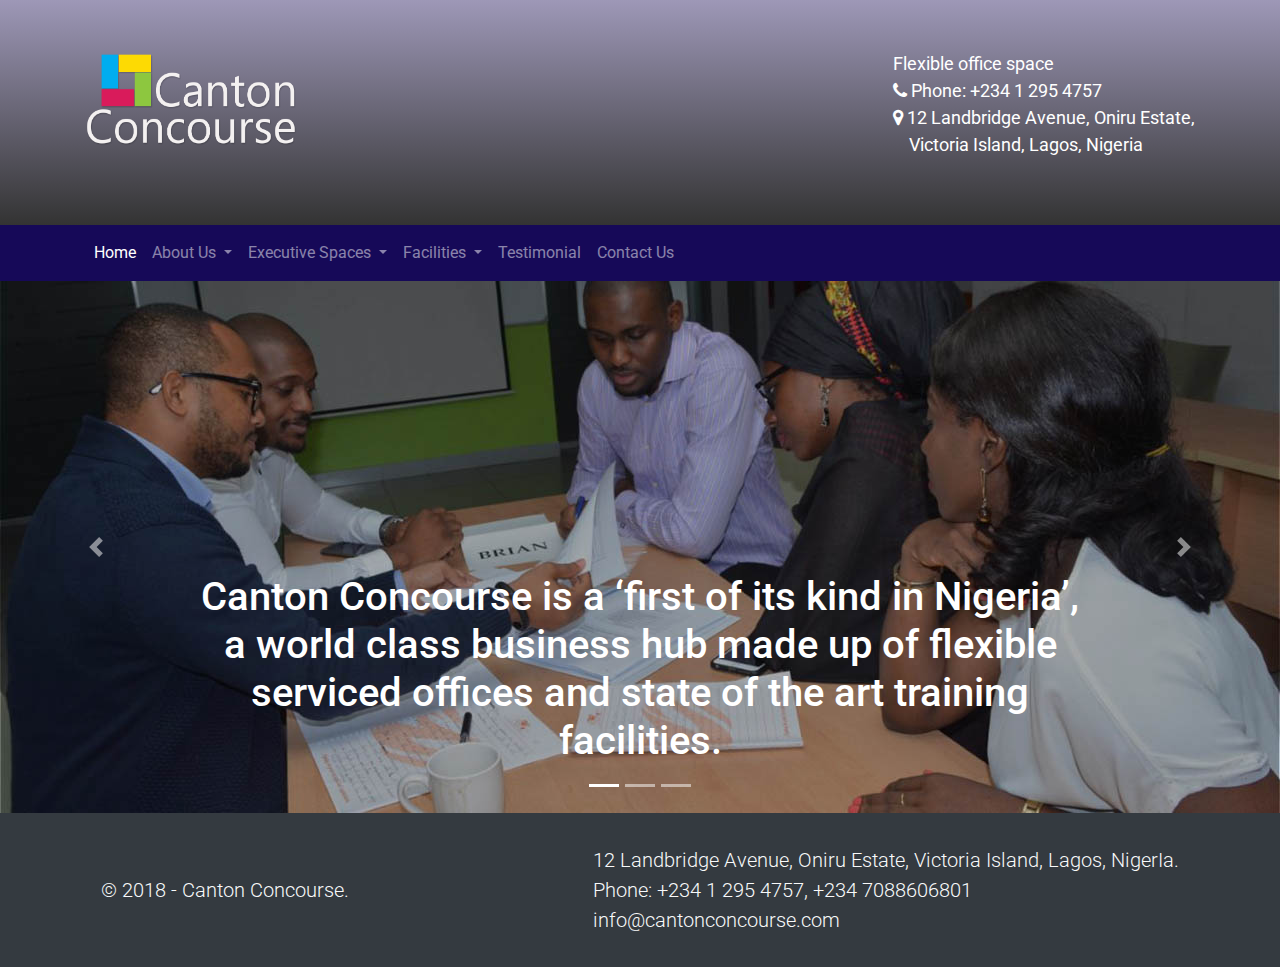
==== index.html @ 5936b5a9 "new index" ====
<!doctype html>
<html lang="en">
  <head>
    <title>Title</title>
    <!-- Required meta tags -->
    <meta charset="utf-8">
    <meta name="viewport" content="width=device-width, initial-scale=1, shrink-to-fit=no">

    <!-- Bootstrap CSS -->
    <link rel="stylesheet" href="./style.css">
    <link href="https://fonts.googleapis.com/css?family=Roboto" rel="stylesheet">
    <link rel='stylesheet' href="https://maxcdn.bootstrapcdn.com/font-awesome/4.7.0/css/font-awesome.min.css">
    <link rel="stylesheet" href="https://maxcdn.bootstrapcdn.com/bootstrap/4.0.0/css/bootstrap.min.css" integrity="sha384-Gn5384xqQ1aoWXA+058RXPxPg6fy4IWvTNh0E263XmFcJlSAwiGgFAW/dAiS6JXm" crossorigin="anonymous">
  </head>
  <body>
      
    <!--Header Image-->
        <div class="fill-viewport-40" id="blueimg">
                <div class="container">
                    <img class="logo" src="images/cantonlogo.png" alt="Canton Logo">
                    <p class="inline text d-none d-xl-block">Flexible office space <br>  
                        <i class="fa fas fa-phone"></i> Phone: +234 1 295 4757
                        <br><i class="fa fas fa-map-marker"></i> 12 Landbridge Avenue, Oniru Estate,
                        <br> &nbsp; &nbsp; Victoria Island, Lagos, Nigeria
                    </p>
                </div>
                </div>
        <div class="blue">

            <!--Navigation Bar-->
                <nav class="container navbar navbar-expand-lg navbar-dark blue">
                        <button class="navbar-toggler noborder" type="button" data-toggle="collapse" data-target="#navbarNav" aria-controls="navbarNav" aria-expanded="false" aria-label="Toggle navigation" style="border: 0px">
                          <i class="fa fas fa-2x fa-bars my-3 mx-4" 
                            aria-hidden="true"></i>
                        </button>
                        <div class="collapse navbar-collapse" id="navbarNav">
                          <ul class="navbar-nav">
                            <li class="nav-item active">
                              <a class="nav-link" href="index.html">Home <span class="sr-only">(current)</span></a>
                            </li>
                            <li class="nav-item dropdown">
                                    <a class="nav-link dropdown-toggle" href="about.html" id="navbarDropdown" role="button" data-toggle="dropdown" aria-haspopup="true" aria-expanded="false">
                                      About Us
                                    </a>
                                    <div class="dropdown-menu" aria-labelledby="navbarDropdown">
                                    <a class="dropdown-item" href="about.html">About</a>
                                      <a class="dropdown-item" href="whycanton.html">Why Canton</a>
                                      <div class="dropdown-divider"></div>
                                      <a class="dropdown-item" href="faq.html">FAQs</a>
                                    </div>
                                  </li>
                                  <li class="nav-item dropdown">
                                        <a class="nav-link dropdown-toggle" href="#" id="navbarDropdown" role="button" data-toggle="dropdown" aria-haspopup="true" aria-expanded="false">
                                          Executive Spaces
                                        </a>
                                        <div class="dropdown-menu" aria-labelledby="navbarDropdown">
                                        <a class="dropdown-item" href="Ourfacilities.html">Our Facilities</a>
                                          <a class="dropdown-item" href="Services.html">Services</a>
                                        </div>
                                      </li>
                                      <li class="nav-item dropdown">
                                            <a class="nav-link dropdown-toggle" href="#" id="navbarDropdown" role="button" data-toggle="dropdown" aria-haspopup="true" aria-expanded="false">
                                              Facilities
                                            </a>
                                            <div class="dropdown-menu" aria-labelledby="navbarDropdown">
                                            <a class="dropdown-item" href="facilities.html">Facilities</a>
                                              <a class="dropdown-item" href="ourservices.html">Our Services</a>
                                            </div>
                                          </li>
                            
                            <li class="nav-item">
                                    <a class="nav-link" href="#">Testimonial</a>
                              </li>
                              <li class="nav-item">
                                    <a class="nav-link" href="contact.html">Contact Us</a>
                            </li>
                          </ul>
                        </div>
                      </nav>
            
        </div>
        
<div class=" fill-viewport-80 d-none d-lg-block">
        <div id="carouselExampleIndicators" class="carousel slide" data-ride="carousel">
                <ol class="carousel-indicators">
                  <li data-target="#carouselExampleIndicators" data-slide-to="0" class="active"></li>
                  <li data-target="#carouselExampleIndicators" data-slide-to="1"></li>
                  <li data-target="#carouselExampleIndicators" data-slide-to="2"></li>
                </ol>
                <div class="carousel-inner">
                  <div class="carousel-item active">
                    <img class="d-block w-100" src="images/Acon1.jpg" alt="First slide">
                    <div class="carousel-caption d-none d-md-block">
                      <h1>Canton Concourse is a ‘first of its kind in Nigeria’, 
                          a world class business hub made up of flexible
                        serviced offices and state of the art training facilities.</h1>
                      
                    </div>
                  </div>
                  <div class="carousel-item">
                    <img class="d-block w-100" src="images/image2.jpg" alt="Second slide">
                    <div class="carousel-caption d-none d-md-block">
                            <h1>We offer luxurious flexible office space spanning two floors, 
                                with approximately 1,000sqm of leasable office space.</h1>
                            
                          </div>
                  </div>
                  <div class="carousel-item">
                    <img class="d-block w-100" src="images/image 3.jpg" alt="Third slide">
                    <div class="carousel-caption d-none d-md-block">
                            <h1>Our Training Center is made up of twelve configurable 
                                rooms to meet all training, corporate
                                 meetings and conference needs.</h1>
                            
                          </div>
                  </div>
                </div>
                <a class="carousel-control-prev" href="#carouselExampleIndicators" role="button" data-slide="prev">
                  <span class="carousel-control-prev-icon" aria-hidden="true"></span>
                  <span class="sr-only">Previous</span>
                </a>
                <a class="carousel-control-next" href="#carouselExampleIndicators" role="button" data-slide="next">
                  <span class="carousel-control-next-icon" aria-hidden="true"></span>
                  <span class="sr-only">Next</span>
                </a>
              </div>
</div>

<div id="blueimg" class="fillviewport d-lg-none text-center">     
    <div class="container">
        <img src="images/cantonlogo.png" alt="" class="logo2">
    </div> 
    <h1 class="text-light m-4">Welcome to Canton</h1>
    <p class="lead text-light">A world class business hub made up of flexible
         <br> serviced offices and state of the art training facilities</p>
    <a href="#" class="btn btn-outline-light btn-edit">Learn More</a>
</div>

<div class="navbar navbar-default navbar-fixed-bottom bg-dark text-light lead">
        <div class="container">
        
          <p class="navbar-text pull-left m-3">© 2018 - Canton Concourse.
        
          </p>
          <p   class="navbar-text pull-right m-3" >   12 Landbridge Avenue, Oniru Estate, Victoria Island, 
              Lagos, NigerIa.
                <br> Phone: +234 1 295 4757, +234 7088606801
                <br> <a href="mailto:info@cantonconcourse.com" class="text-light">info@cantonconcourse.com</a>
            </p>
              
         
                
          
        </div>
        </div>

    <!-- Optional JavaScript -->
    <!-- jQuery first, then Popper.js, then Bootstrap JS -->
    <script src="https://code.jquery.com/jquery-3.2.1.slim.min.js" integrity="sha384-KJ3o2DKtIkvYIK3UENzmM7KCkRr/rE9/Qpg6aAZGJwFDMVNA/GpGFF93hXpG5KkN" crossorigin="anonymous"></script>
    <script src="https://cdnjs.cloudflare.com/ajax/libs/popper.js/1.12.9/umd/popper.min.js" integrity="sha384-ApNbgh9B+Y1QKtv3Rn7W3mgPxhU9K/ScQsAP7hUibX39j7fakFPskvXusvfa0b4Q" crossorigin="anonymous"></script>
    <script src="https://maxcdn.bootstrapcdn.com/bootstrap/4.0.0/js/bootstrap.min.js" integrity="sha384-JZR6Spejh4U02d8jOt6vLEHfe/JQGiRRSQQxSfFWpi1MquVdAyjUar5+76PVCmYl" crossorigin="anonymous"></script>
  </body>
</html>
---- style.css ----
/* Mobile */
body{
    font-family: 'Roboto', sans-serif;
}
@media only screen and (max-width: 767px) {
    [class*="mobile hidden"],
    [class*="tablet only"]:not(.mobile),
    [class*="computer only"]:not(.mobile),
    [class*="large monitor only"]:not(.mobile),
    [class*="widescreen monitor only"]:not(.mobile),
    [class*="or lower hidden"] {
      display: none !important;
    }
  }
  
  
  /* Tablet / iPad Portrait */
  
  @media only screen and (min-width: 768px) and (max-width: 991px) {
    [class*="mobile only"]:not(.tablet),
    [class*="tablet hidden"],
    [class*="computer only"]:not(.tablet),
    [class*="large monitor only"]:not(.tablet),
    [class*="widescreen monitor only"]:not(.tablet),
    [class*="or lower hidden"]:not(.mobile) {
      display: none !important;
    }
  }
  
  
  /* Computer / Desktop / iPad Landscape */
  
  @media only screen and (min-width: 992px) and (max-width: 1199px) {
    [class*="mobile only"]:not(.computer),
    [class*="tablet only"]:not(.computer),
    [class*="computer hidden"],
    [class*="large monitor only"]:not(.computer),
    [class*="widescreen monitor only"]:not(.computer),
    [class*="or lower hidden"]:not(.tablet):not(.mobile) {
      display: none !important;
    }
  }
  
  
  /* Large Monitor */
  
  @media only screen and (min-width: 1200px) and (max-width: 1919px) {
    [class*="mobile only"]:not([class*="large monitor"]),
    [class*="tablet only"]:not([class*="large monitor"]),
    [class*="computer only"]:not([class*="large monitor"]),
    [class*="large monitor hidden"],
    [class*="widescreen monitor only"]:not([class*="large monitor"]),
    [class*="or lower hidden"]:not(.computer):not(.tablet):not(.mobile) {
      display: none !important;
    }
  }
  
  
  /* Widescreen Monitor */
  
  @media only screen and (min-width: 1920px) {
    [class*="mobile only"]:not([class*="widescreen monitor"]),
    [class*="tablet only"]:not([class*="widescreen monitor"]),
    [class*="computer only"]:not([class*="widescreen monitor"]),
    [class*="large monitor only"]:not([class*="widescreen monitor"]),
    [class*="widescreen monitor hidden"],
    [class*="widescreen monitor or lower hidden"] {
      display: none !important;
    }
  }

.fill-viewport-40 {
    min-height: 25vh; 
    
  }

.logo{
    margin-top: 50px;
    height: 100px;
    width: 215px;

}
#blueimg{
    background: linear-gradient(rgba(18, 4, 80, 0.411), rgba(0,0,0,0.8)), url('https://preview.ibb.co/fiZprx/space_desk_office_hero_7065.jpg') 0% 0%/cover 
   
}
.blue{
    
    background-color: #160958;
}


.inline{
    display: inline;
}
.text{
    margin-top: 50px;
    float: right;
    color: white;
    font-weight: 250px;
    font-size: 18px;
}

.noborder{
   border-color: #160958;
}

.fill-viewport-75{
    min-height: 15vh; 
    
}

.hellomargin{
    margin-top:70px;
    margin-left: 70px;
}

.fillviewport {
    min-height: 100vh
  }

  #info-3 {
    background: linear-gradient(rgba(179, 155, 141, 0.712), rgba(0,0,0,0.8)),url(images/image2.jpg) 0% 0%/cover;
  }

  .logo2{
    margin-top: 270px;
    height: 150px;
    width: 315px;

}
.bout{
    border: 1px solid white;
}

.fillviewport-35 {
    min-height: 35vh;
  }

.about{
    text-align: center;
}
.about h1{
    color:white;
    margin-top: 70px;
}

#info-4 {
    background: linear-gradient(rgba(0, 0, 0, 0.712), rgba(0,0,0,0.8)),url(images/image2.jpg) 0% 0%/cover;
  }


#info-5 {
    background: linear-gradient(rgba(0, 0, 0, 0.712), rgba(0,0,0,0.8)),url(images/M4L-39.jpg) 0% 0%/cover;
  }
.margintop60{
    margin-top: 40px;
   
}
.marginbottpm20{
    margin-bottom: 20px;
}

.fillviewport-60 {
    min-height: 55vh;
  }

.margintop40{
    margin-top: 40px;
}
.bradius{
    border-radius: 5px;
}

.maxwidth{
    max-width: 100%;
}
.marginright20{
    padding: 20px;
    margin: 5px;
}


#info-6 {
    background: linear-gradient(rgba(255, 255, 255, 0.924), rgba(255, 255, 255, 0.911)),url(images/M4L-32.jpg) 0% 0%/cover;
  }
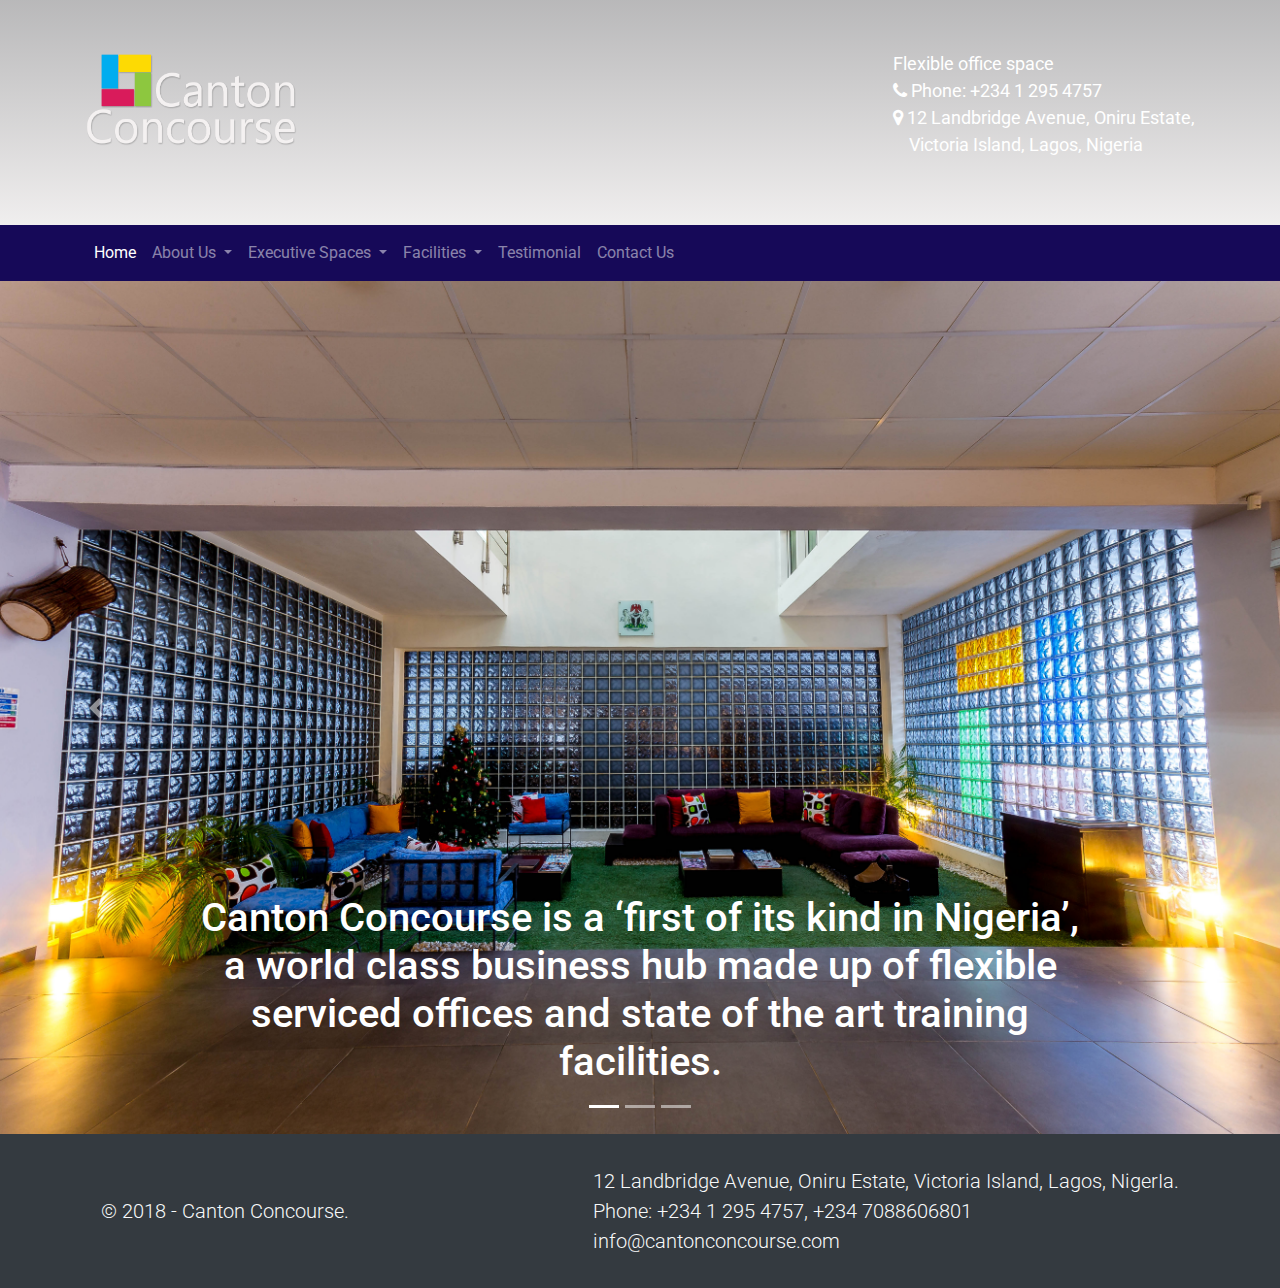
==== commit c1dfa566: "Update May" ====
--- a/index.html
+++ b/index.html
@@ -1,164 +1,164 @@
-<!doctype html>
-<html lang="en">
-  <head>
-    <title>Title</title>
-    <!-- Required meta tags -->
-    <meta charset="utf-8">
-    <meta name="viewport" content="width=device-width, initial-scale=1, shrink-to-fit=no">
-
-    <!-- Bootstrap CSS -->
-    <link rel="stylesheet" href="./style.css">
-    <link href="https://fonts.googleapis.com/css?family=Roboto" rel="stylesheet">
-    <link rel='stylesheet' href="https://maxcdn.bootstrapcdn.com/font-awesome/4.7.0/css/font-awesome.min.css">
-    <link rel="stylesheet" href="https://maxcdn.bootstrapcdn.com/bootstrap/4.0.0/css/bootstrap.min.css" integrity="sha384-Gn5384xqQ1aoWXA+058RXPxPg6fy4IWvTNh0E263XmFcJlSAwiGgFAW/dAiS6JXm" crossorigin="anonymous">
-  </head>
-  <body>
-      
-    <!--Header Image-->
-        <div class="fill-viewport-40" id="blueimg">
-                <div class="container">
-                    <img class="logo" src="images/cantonlogo.png" alt="Canton Logo">
-                    <p class="inline text d-none d-xl-block">Flexible office space <br>  
-                        <i class="fa fas fa-phone"></i> Phone: +234 1 295 4757
-                        <br><i class="fa fas fa-map-marker"></i> 12 Landbridge Avenue, Oniru Estate,
-                        <br> &nbsp; &nbsp; Victoria Island, Lagos, Nigeria
-                    </p>
-                </div>
-                </div>
-        <div class="blue">
-
-            <!--Navigation Bar-->
-                <nav class="container navbar navbar-expand-lg navbar-dark blue">
-                        <button class="navbar-toggler noborder" type="button" data-toggle="collapse" data-target="#navbarNav" aria-controls="navbarNav" aria-expanded="false" aria-label="Toggle navigation" style="border: 0px">
-                          <i class="fa fas fa-2x fa-bars my-3 mx-4" 
-                            aria-hidden="true"></i>
-                        </button>
-                        <div class="collapse navbar-collapse" id="navbarNav">
-                          <ul class="navbar-nav">
-                            <li class="nav-item active">
-                              <a class="nav-link" href="index.html">Home <span class="sr-only">(current)</span></a>
-                            </li>
-                            <li class="nav-item dropdown">
-                                    <a class="nav-link dropdown-toggle" href="about.html" id="navbarDropdown" role="button" data-toggle="dropdown" aria-haspopup="true" aria-expanded="false">
-                                      About Us
-                                    </a>
-                                    <div class="dropdown-menu" aria-labelledby="navbarDropdown">
-                                    <a class="dropdown-item" href="about.html">About</a>
-                                      <a class="dropdown-item" href="whycanton.html">Why Canton</a>
-                                      <div class="dropdown-divider"></div>
-                                      <a class="dropdown-item" href="faq.html">FAQs</a>
-                                    </div>
-                                  </li>
-                                  <li class="nav-item dropdown">
-                                        <a class="nav-link dropdown-toggle" href="#" id="navbarDropdown" role="button" data-toggle="dropdown" aria-haspopup="true" aria-expanded="false">
-                                          Executive Spaces
-                                        </a>
-                                        <div class="dropdown-menu" aria-labelledby="navbarDropdown">
-                                        <a class="dropdown-item" href="Ourfacilities.html">Our Facilities</a>
-                                          <a class="dropdown-item" href="Services.html">Services</a>
-                                        </div>
-                                      </li>
-                                      <li class="nav-item dropdown">
-                                            <a class="nav-link dropdown-toggle" href="#" id="navbarDropdown" role="button" data-toggle="dropdown" aria-haspopup="true" aria-expanded="false">
-                                              Facilities
-                                            </a>
-                                            <div class="dropdown-menu" aria-labelledby="navbarDropdown">
-                                            <a class="dropdown-item" href="facilities.html">Facilities</a>
-                                              <a class="dropdown-item" href="ourservices.html">Our Services</a>
-                                            </div>
-                                          </li>
-                            
-                            <li class="nav-item">
-                                    <a class="nav-link" href="#">Testimonial</a>
-                              </li>
-                              <li class="nav-item">
-                                    <a class="nav-link" href="contact.html">Contact Us</a>
-                            </li>
-                          </ul>
-                        </div>
-                      </nav>
-            
-        </div>
-        
-<div class=" fill-viewport-80 d-none d-lg-block">
-        <div id="carouselExampleIndicators" class="carousel slide" data-ride="carousel">
-                <ol class="carousel-indicators">
-                  <li data-target="#carouselExampleIndicators" data-slide-to="0" class="active"></li>
-                  <li data-target="#carouselExampleIndicators" data-slide-to="1"></li>
-                  <li data-target="#carouselExampleIndicators" data-slide-to="2"></li>
-                </ol>
-                <div class="carousel-inner">
-                  <div class="carousel-item active">
-                    <img class="d-block w-100" src="images/Acon1.jpg" alt="First slide">
-                    <div class="carousel-caption d-none d-md-block">
-                      <h1>Canton Concourse is a ‘first of its kind in Nigeria’, 
-                          a world class business hub made up of flexible
-                        serviced offices and state of the art training facilities.</h1>
-                      
-                    </div>
-                  </div>
-                  <div class="carousel-item">
-                    <img class="d-block w-100" src="images/image2.jpg" alt="Second slide">
-                    <div class="carousel-caption d-none d-md-block">
-                            <h1>We offer luxurious flexible office space spanning two floors, 
-                                with approximately 1,000sqm of leasable office space.</h1>
-                            
-                          </div>
-                  </div>
-                  <div class="carousel-item">
-                    <img class="d-block w-100" src="images/image 3.jpg" alt="Third slide">
-                    <div class="carousel-caption d-none d-md-block">
-                            <h1>Our Training Center is made up of twelve configurable 
-                                rooms to meet all training, corporate
-                                 meetings and conference needs.</h1>
-                            
-                          </div>
-                  </div>
-                </div>
-                <a class="carousel-control-prev" href="#carouselExampleIndicators" role="button" data-slide="prev">
-                  <span class="carousel-control-prev-icon" aria-hidden="true"></span>
-                  <span class="sr-only">Previous</span>
-                </a>
-                <a class="carousel-control-next" href="#carouselExampleIndicators" role="button" data-slide="next">
-                  <span class="carousel-control-next-icon" aria-hidden="true"></span>
-                  <span class="sr-only">Next</span>
-                </a>
-              </div>
-</div>
-
-<div id="blueimg" class="fillviewport d-lg-none text-center">     
-    <div class="container">
-        <img src="images/cantonlogo.png" alt="" class="logo2">
-    </div> 
-    <h1 class="text-light m-4">Welcome to Canton</h1>
-    <p class="lead text-light">A world class business hub made up of flexible
-         <br> serviced offices and state of the art training facilities</p>
-    <a href="#" class="btn btn-outline-light btn-edit">Learn More</a>
-</div>
-
-<div class="navbar navbar-default navbar-fixed-bottom bg-dark text-light lead">
-        <div class="container">
-        
-          <p class="navbar-text pull-left m-3">© 2018 - Canton Concourse.
-        
-          </p>
-          <p   class="navbar-text pull-right m-3" >   12 Landbridge Avenue, Oniru Estate, Victoria Island, 
-              Lagos, NigerIa.
-                <br> Phone: +234 1 295 4757, +234 7088606801
-                <br> <a href="mailto:info@cantonconcourse.com" class="text-light">info@cantonconcourse.com</a>
-            </p>
-              
-         
-                
-          
-        </div>
-        </div>
-
-    <!-- Optional JavaScript -->
-    <!-- jQuery first, then Popper.js, then Bootstrap JS -->
-    <script src="https://code.jquery.com/jquery-3.2.1.slim.min.js" integrity="sha384-KJ3o2DKtIkvYIK3UENzmM7KCkRr/rE9/Qpg6aAZGJwFDMVNA/GpGFF93hXpG5KkN" crossorigin="anonymous"></script>
-    <script src="https://cdnjs.cloudflare.com/ajax/libs/popper.js/1.12.9/umd/popper.min.js" integrity="sha384-ApNbgh9B+Y1QKtv3Rn7W3mgPxhU9K/ScQsAP7hUibX39j7fakFPskvXusvfa0b4Q" crossorigin="anonymous"></script>
-    <script src="https://maxcdn.bootstrapcdn.com/bootstrap/4.0.0/js/bootstrap.min.js" integrity="sha384-JZR6Spejh4U02d8jOt6vLEHfe/JQGiRRSQQxSfFWpi1MquVdAyjUar5+76PVCmYl" crossorigin="anonymous"></script>
-  </body>
-</html>
-
+<!doctype html>
+<html lang="en">
+  <head>
+    <title>Title</title>
+    <!-- Required meta tags -->
+    <meta charset="utf-8">
+    <meta name="viewport" content="width=device-width, initial-scale=1, shrink-to-fit=no">
+
+    <!-- Bootstrap CSS -->
+    <link rel="stylesheet" href="./style.css">
+    <link href="https://fonts.googleapis.com/css?family=Roboto" rel="stylesheet">
+    <link rel='stylesheet' href="https://maxcdn.bootstrapcdn.com/font-awesome/4.7.0/css/font-awesome.min.css">
+    <link rel="stylesheet" href="https://maxcdn.bootstrapcdn.com/bootstrap/4.0.0/css/bootstrap.min.css" integrity="sha384-Gn5384xqQ1aoWXA+058RXPxPg6fy4IWvTNh0E263XmFcJlSAwiGgFAW/dAiS6JXm" crossorigin="anonymous">
+  </head>
+  <body>
+      
+    <!--Header Image-->
+        <div class="fill-viewport-40" id="blueimg">
+                <div class="container">
+                    <img class="logo" src="images/cantonlogo.png" alt="Canton Logo">
+                    <p class="inline text d-none d-xl-block">Flexible office space <br>  
+                        <i class="fa fas fa-phone"></i> Phone: +234 1 295 4757
+                        <br><i class="fa fas fa-map-marker"></i> 12 Landbridge Avenue, Oniru Estate,
+                        <br> &nbsp; &nbsp; Victoria Island, Lagos, Nigeria
+                    </p>
+                </div>
+                </div>
+        <div class="blue">
+
+            <!--Navigation Bar-->
+                <nav class="container navbar navbar-expand-lg navbar-dark blue">
+                        <button class="navbar-toggler noborder" type="button" data-toggle="collapse" data-target="#navbarNav" aria-controls="navbarNav" aria-expanded="false" aria-label="Toggle navigation" style="border: 0px">
+                          <i class="fa fas fa-2x fa-bars my-3 mx-4" 
+                            aria-hidden="true"></i>
+                        </button>
+                        <div class="collapse navbar-collapse" id="navbarNav">
+                          <ul class="navbar-nav">
+                            <li class="nav-item active">
+                              <a class="nav-link" href="index.html">Home <span class="sr-only">(current)</span></a>
+                            </li>
+                            <li class="nav-item dropdown">
+                                    <a class="nav-link dropdown-toggle" href="about.html" id="navbarDropdown" role="button" data-toggle="dropdown" aria-haspopup="true" aria-expanded="false">
+                                      About Us
+                                    </a>
+                                    <div class="dropdown-menu" aria-labelledby="navbarDropdown">
+                                    <a class="dropdown-item" href="about.html">About</a>
+                                      <a class="dropdown-item" href="whycanton.html">Why Canton</a>
+                                      <div class="dropdown-divider"></div>
+                                      <a class="dropdown-item" href="faq.html">FAQs</a>
+                                    </div>
+                                  </li>
+                                  <li class="nav-item dropdown">
+                                        <a class="nav-link dropdown-toggle" href="#" id="navbarDropdown" role="button" data-toggle="dropdown" aria-haspopup="true" aria-expanded="false">
+                                          Executive Spaces
+                                        </a>
+                                        <div class="dropdown-menu" aria-labelledby="navbarDropdown">
+                                        <a class="dropdown-item" href="Ourfacilities.html">Our Facilities</a>
+                                          <a class="dropdown-item" href="Services.html">Services</a>
+                                        </div>
+                                      </li>
+                                      <li class="nav-item dropdown">
+                                            <a class="nav-link dropdown-toggle" href="#" id="navbarDropdown" role="button" data-toggle="dropdown" aria-haspopup="true" aria-expanded="false">
+                                              Facilities
+                                            </a>
+                                            <div class="dropdown-menu" aria-labelledby="navbarDropdown">
+                                            <a class="dropdown-item" href="facilities.html">Facilities</a>
+                                              <a class="dropdown-item" href="ourservices.html">Our Services</a>
+                                            </div>
+                                          </li>
+                            
+                            <li class="nav-item">
+                                    <a class="nav-link" href="testimonials.html">Testimonial</a>
+                              </li>
+                              <li class="nav-item">
+                                    <a class="nav-link" href="contact.html">Contact Us</a>
+                            </li>
+                          </ul>
+                        </div>
+                      </nav>
+            
+        </div>
+        
+<div class=" fill-viewport-80 d-none d-lg-block">
+        <div id="carouselExampleIndicators" class="carousel slide" data-ride="carousel">
+                <ol class="carousel-indicators">
+                  <li data-target="#carouselExampleIndicators" data-slide-to="0" class="active"></li>
+                  <li data-target="#carouselExampleIndicators" data-slide-to="1"></li>
+                  <li data-target="#carouselExampleIndicators" data-slide-to="2"></li>
+                </ol>
+                <div class="carousel-inner">
+                  <div class="carousel-item active">
+                    <img class="d-block w-100" src="images/M4L-39.jpg" alt="First slide">
+                    <div class="carousel-caption d-none d-md-block">
+                      <h1>Canton Concourse is a ‘first of its kind in Nigeria’, 
+                          a world class business hub made up of flexible
+                        serviced offices and state of the art training facilities.</h1>
+                      
+                    </div>
+                  </div>
+                  <div class="carousel-item">
+                    <img class="d-block w-100" src="images/Reception.jpg" alt="Second slide">
+                    <div class="carousel-caption d-none d-md-block">
+                            <h1>We offer luxurious flexible office space spanning two floors, 
+                                with approximately 1,000sqm of leasable office space.</h1>
+                            
+                          </div>
+                  </div>
+                  <div class="carousel-item">
+                    <img class="d-block w-100" src="images/image 3.jpg" alt="Third slide">
+                    <div class="carousel-caption d-none d-md-block">
+                            <h1>Our Training Center is made up of nine configurable 
+                                rooms to meet all training, corporate
+                                 meetings and conference needs.</h1>
+                            
+                          </div>
+                  </div>
+                </div>
+                <a class="carousel-control-prev" href="#carouselExampleIndicators" role="button" data-slide="prev">
+                  <span class="carousel-control-prev-icon" aria-hidden="true"></span>
+                  <span class="sr-only">Previous</span>
+                </a>
+                <a class="carousel-control-next" href="#carouselExampleIndicators" role="button" data-slide="next">
+                  <span class="carousel-control-next-icon" aria-hidden="true"></span>
+                  <span class="sr-only">Next</span>
+                </a>
+              </div>
+</div>
+
+<div id="blueimg" class="fillviewport d-lg-none text-center">     
+    <div class="container">
+        <img src="images/cantonlogo.png" alt="" class="logo2">
+    </div> 
+    <h1 class="text-light m-4">Welcome to Canton</h1>
+    <p class="lead text-light">A world class business hub made up of flexible
+         <br> serviced offices and state of the art training facilities</p>
+    <a href="about.html" class="btn btn-outline-light btn-edit">Learn More</a>
+</div>
+
+<div class="navbar navbar-default navbar-fixed-bottom bg-dark text-light lead">
+        <div class="container">
+        
+          <p class="navbar-text pull-left m-3">© 2018 - Canton Concourse.
+        
+          </p>
+          <p   class="navbar-text pull-right m-3" >   12 Landbridge Avenue, Oniru Estate, Victoria Island, 
+              Lagos, NigerIa.
+                <br> Phone: +234 1 295 4757, +234 7088606801
+                <br> <a href="mailto:info@cantonconcourse.com" class="text-light">info@cantonconcourse.com</a>
+            </p>
+              
+         
+                
+          
+        </div>
+        </div>
+
+    <!-- Optional JavaScript -->
+    <!-- jQuery first, then Popper.js, then Bootstrap JS -->
+    <script src="https://code.jquery.com/jquery-3.2.1.slim.min.js" integrity="sha384-KJ3o2DKtIkvYIK3UENzmM7KCkRr/rE9/Qpg6aAZGJwFDMVNA/GpGFF93hXpG5KkN" crossorigin="anonymous"></script>
+    <script src="https://cdnjs.cloudflare.com/ajax/libs/popper.js/1.12.9/umd/popper.min.js" integrity="sha384-ApNbgh9B+Y1QKtv3Rn7W3mgPxhU9K/ScQsAP7hUibX39j7fakFPskvXusvfa0b4Q" crossorigin="anonymous"></script>
+    <script src="https://maxcdn.bootstrapcdn.com/bootstrap/4.0.0/js/bootstrap.min.js" integrity="sha384-JZR6Spejh4U02d8jOt6vLEHfe/JQGiRRSQQxSfFWpi1MquVdAyjUar5+76PVCmYl" crossorigin="anonymous"></script>
+  </body>
+</html>
+
--- a/style.css
+++ b/style.css
@@ -81,7 +81,7 @@
 
 }
 #blueimg{
-    background: linear-gradient(rgba(18, 4, 80, 0.411), rgba(0,0,0,0.8)), url('https://preview.ibb.co/fiZprx/space_desk_office_hero_7065.jpg') 0% 0%/cover 
+    background: linear-gradient(rgba(84, 83, 86, 0.411), rgba(228, 225, 225, 0.561)), url('https://preview.ibb.co/fiZprx/space_desk_office_hero_7065.jpg') 0% 0%/cover 
    
 }
 .blue{
@@ -124,7 +124,7 @@
   }
 
   .logo2{
-    margin-top: 270px;
+    margin-top: 150px;
     height: 150px;
     width: 315px;
 
@@ -158,12 +158,23 @@
    
 }
 .marginbottpm20{
+    margin-top: 30px;
     margin-bottom: 20px;
 }
 
+.nopad{
+    padding-right: 0px !important;
+    padding-left: 0px !important;
+}
 .fillviewport-60 {
     min-height: 55vh;
   }
+
+
+.fillviewport-30 {
+    min-height: 20vh;
+  }
+
 
 .margintop40{
     margin-top: 40px;
@@ -176,8 +187,8 @@
     max-width: 100%;
 }
 .marginright20{
-    padding: 20px;
-    margin: 5px;
+    padding: 10px;
+    margin: 2px;
 }
 
 
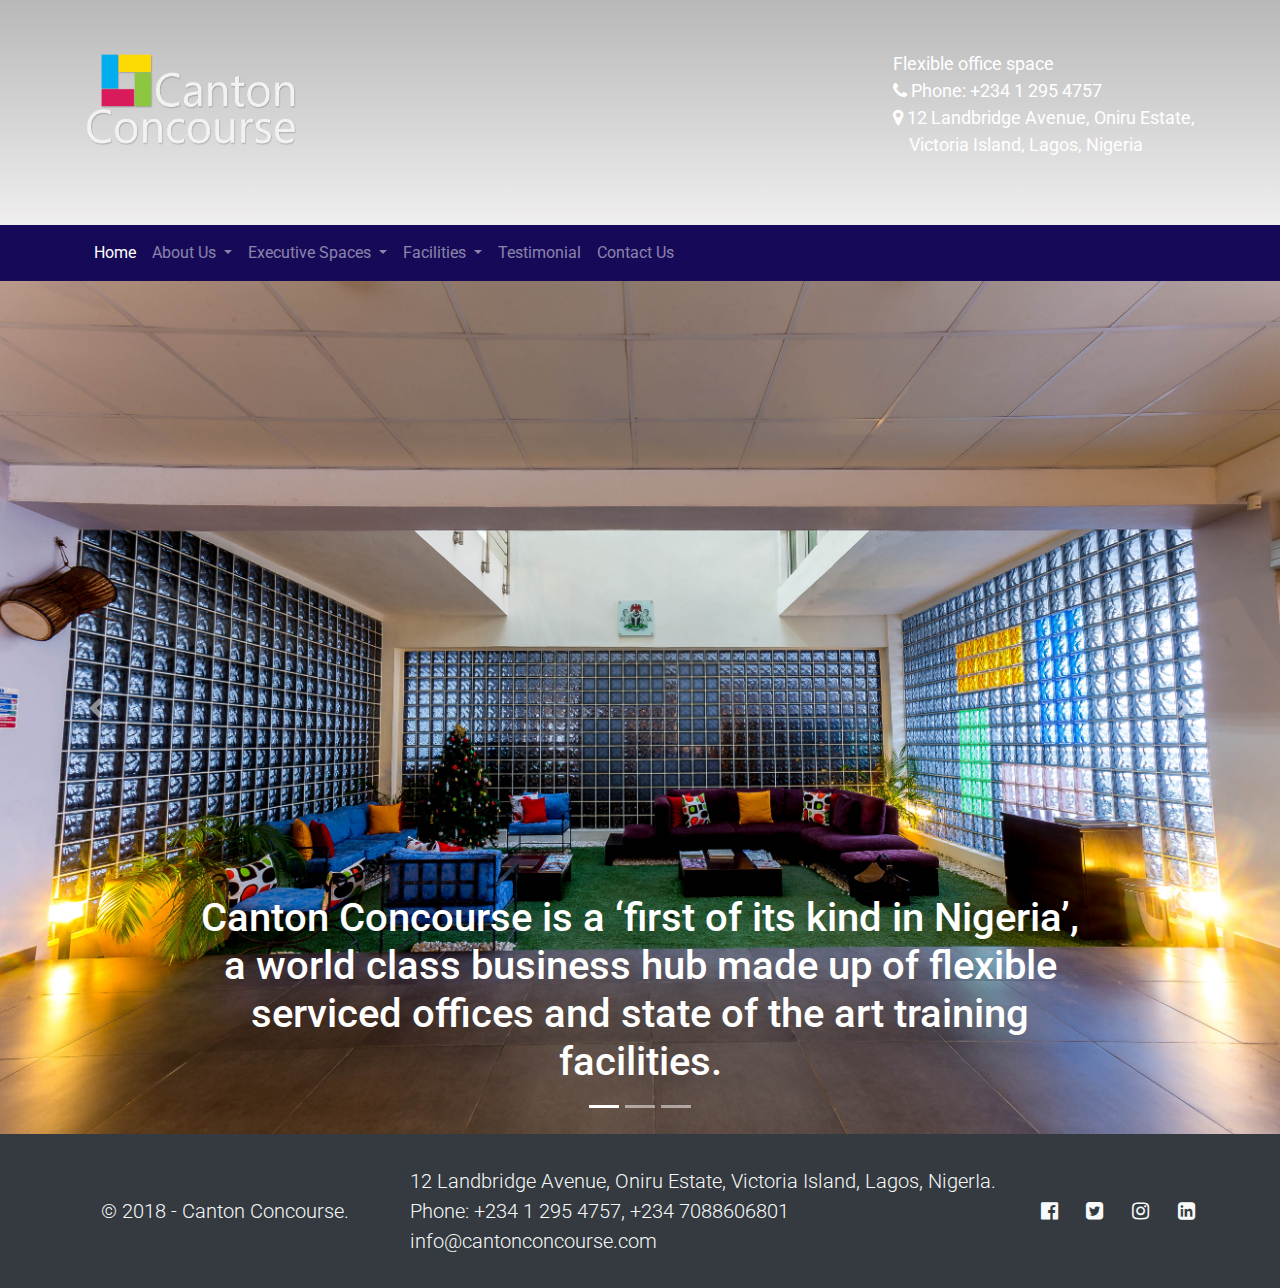
==== commit a8e56e89: "Pictures and social media link update" ====
--- a/index.html
+++ b/index.html
@@ -100,8 +100,8 @@
                   <div class="carousel-item">
                     <img class="d-block w-100" src="images/Reception.jpg" alt="Second slide">
                     <div class="carousel-caption d-none d-md-block">
-                            <h1>We offer luxurious flexible office space spanning two floors, 
-                                with approximately 1,000sqm of leasable office space.</h1>
+                            <h1>We offer luxurious flexible office space with approximately 1,000sqm 
+                              of leasable office space.</h1>
                             
                           </div>
                   </div>
@@ -148,8 +148,14 @@
                 <br> <a href="mailto:info@cantonconcourse.com" class="text-light">info@cantonconcourse.com</a>
             </p>
               
-         
-                
+            
+            <a href="http://www.facebook.com/cantonconcourseltd" class="text-light"> <i class="fa fa-facebook-official" aria-hidden="true"></i></a>
+            <a href="http://www.twitter.com/cantonfacility" class="text-light"> <i class="fa fa-twitter-square" aria-hidden="true"></i></a>
+             <a href="http://www.instagram.com/cantonconcourse" class="text-light"> <i class="fa fa-instagram" aria-hidden="true"></i></a>
+              <a href="https://www.linkedin.com/company/canton-concourse/" class="text-light"> <i class="fa fa-linkedin-square" aria-hidden="true"></i></a>
+            
+
+            
           
         </div>
         </div>
